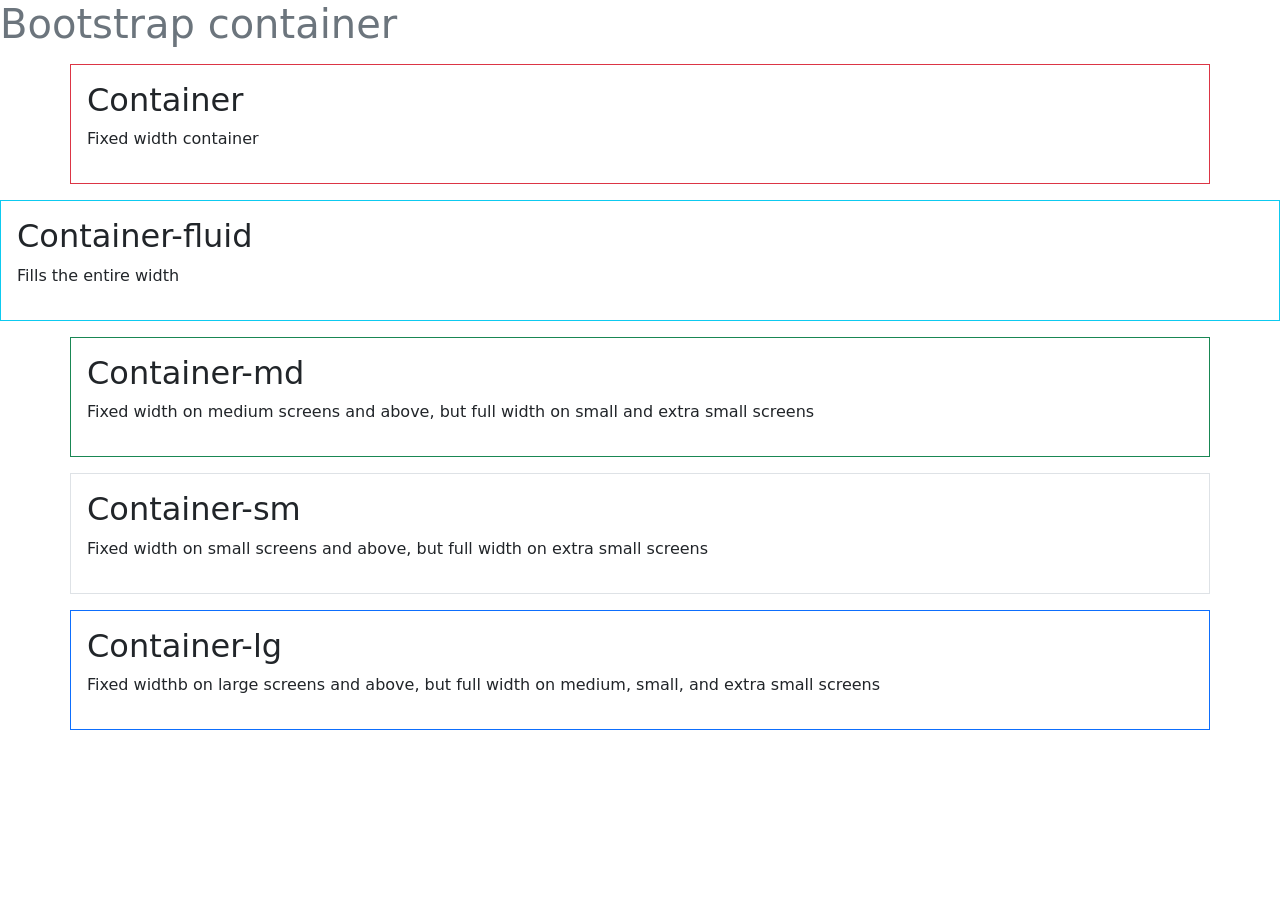
==== Container.html @ 729c0778 "first commit" ====
<!DOCTYPE html>
<html lang="en">
<head>
    <meta charset="UTF-8">
    <meta name="viewport" content="width=device-width, initial-scale=1.0">
    <title>Bootstrap container</title>
    <link href="https://cdn.jsdelivr.net/npm/bootstrap@5.3.8/dist/css/bootstrap.min.css" rel="stylesheet" integrity="sha384-sRIl4kxILFvY47J16cr9ZwB07vP4J8+LH7qKQnuqkuIAvNWLzeN8tE5YBujZqJLB" crossorigin="anonymous">
</head>
<body>
    <h1 class="text-secondary">Bootstrap container</h1>
    <div class="container border border-danger mt-3 p-3">
        <h2>Container</h2>
        <p>Fixed width container</p>
    </div>
    <div class="container-fluid border border-info mt-3 p-3">
        <h2>Container-fluid</h2>
        <p>Fills the entire width</p>
    </div>
    <div class="container-md border border-success mt-3 p-3">
        <h2>Container-md</h2>
        <p>Fixed width on medium screens and above, but full width on small  and extra small screens</p>
    </div>
    <div class="container-sm border border-waring mt-3 p-3">
        <h2>Container-sm</h2>
        <p>Fixed width on small screens and above, but full width on extra small screens</p>
    </div>
    <div class="container-lg border border-primary mt-3 p-3">
        <h2>Container-lg</h2>
        <p>Fixed widthb on large screens and above, but full width on medium, small, and extra small screens</p>
    </div>
    <script src="https://cdn.jsdelivr.net/npm/bootstrap@5.3.8/dist/js/bootstrap.bundle.min.js" integrity="sha384-FKyoEForCGlyvwx9Hj09JcYn3nv7wiPVlz7YYwJrWVcXK/BmnVDxM+D2scQbITxI" crossorigin="anonymous"></script>
</body>
</html>
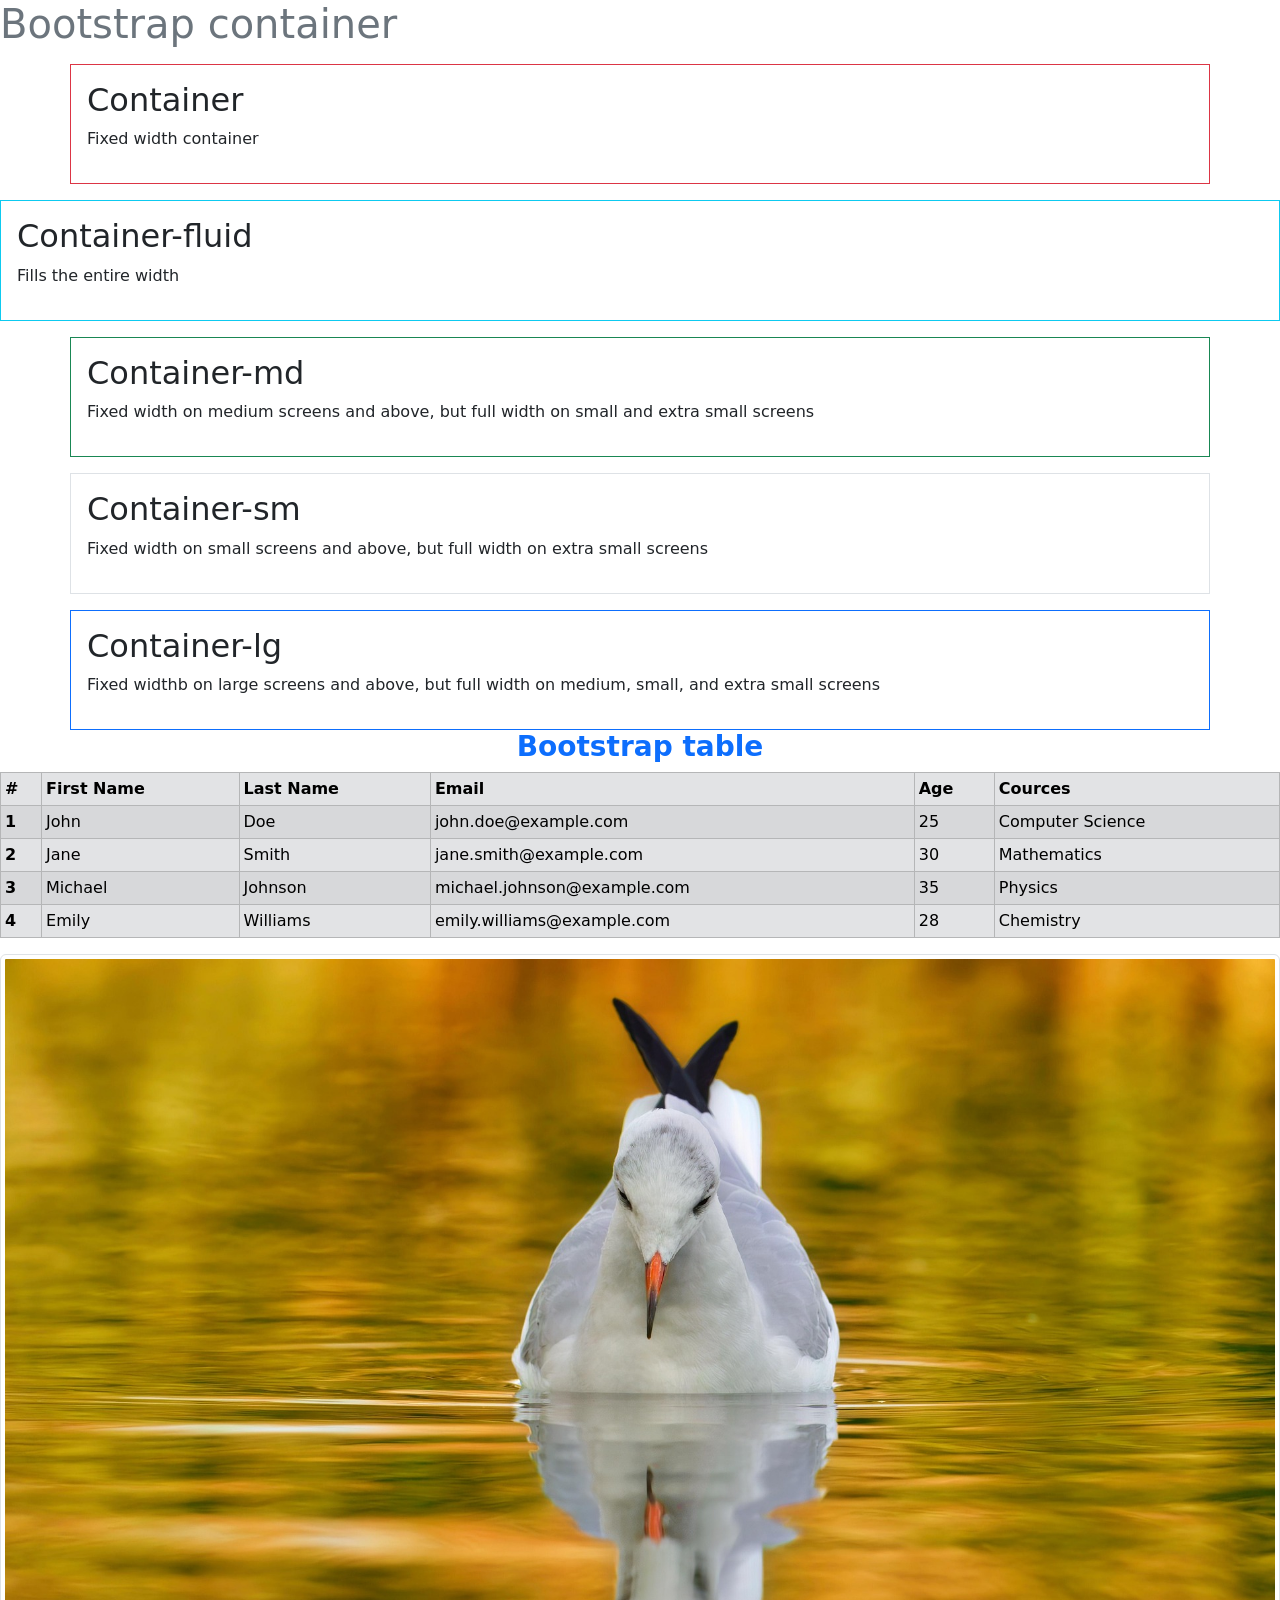
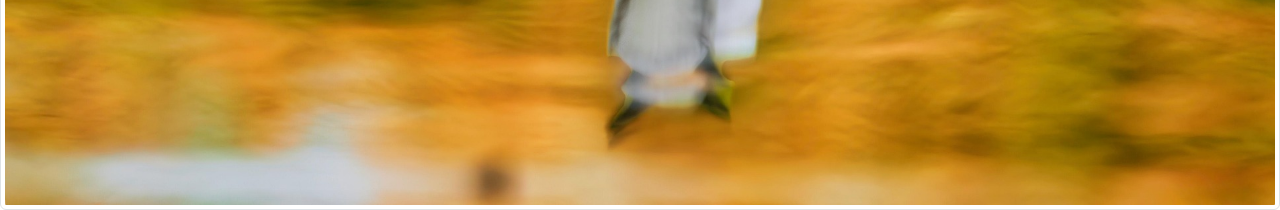
==== commit 36e531b7: "BSTRAP" ====
--- a/Container.html
+++ b/Container.html
@@ -4,7 +4,7 @@
     <meta charset="UTF-8">
     <meta name="viewport" content="width=device-width, initial-scale=1.0">
     <title>Bootstrap container</title>
-    <link href="https://cdn.jsdelivr.net/npm/bootstrap@5.3.8/dist/css/bootstrap.min.css" rel="stylesheet" integrity="sha384-sRIl4kxILFvY47J16cr9ZwB07vP4J8+LH7qKQnuqkuIAvNWLzeN8tE5YBujZqJLB" crossorigin="anonymous">
+    <link rel="stylesheet" href="css/bootstrap.min.css">
 </head>
 <body>
     <h1 class="text-secondary">Bootstrap container</h1>
@@ -28,6 +28,54 @@
         <h2>Container-lg</h2>
         <p>Fixed widthb on large screens and above, but full width on medium, small, and extra small screens</p>
     </div>
-    <script src="https://cdn.jsdelivr.net/npm/bootstrap@5.3.8/dist/js/bootstrap.bundle.min.js" integrity="sha384-FKyoEForCGlyvwx9Hj09JcYn3nv7wiPVlz7YYwJrWVcXK/BmnVDxM+D2scQbITxI" crossorigin="anonymous"></script>
+    <h3 class="text-primary text-center fw-bold">Bootstrap table</h3>
+    <table class="table table-striped table-hover table-bordered table-sm table-secondary table-responsive">
+        <thead>
+            <tr>
+                <th>#</th>
+                <th>First Name</th>
+                <th>Last Name</th>
+                <th>Email</th>
+                <th>Age</th>
+                <th>Cources</th>
+            </tr>
+        </thead>
+        <tbody>
+            <tr>
+                <th>1</th>
+                <td>John</td>
+                <td>Doe</td>
+                <td>john.doe@example.com</td>
+                <td>25</td>
+                <td>Computer Science</td>
+            </tr>
+            <tr>
+                <th>2</th>
+                <td>Jane</td>
+                <td>Smith</td>
+                <td>jane.smith@example.com</td>
+                <td>30</td>
+                <td>Mathematics</td>
+            </tr>
+            <tr>
+                <th>3</th>
+                <td>Michael</td>
+                <td>Johnson</td>
+                <td>michael.johnson@example.com</td>
+                <td>35</td>
+                <td>Physics</td>
+            </tr>
+            <tr>
+                <th>4</th>
+                <td>Emily</td>
+                <td>Williams</td>
+                <td>emily.williams@example.com</td>
+                <td>28</td>
+                <td>Chemistry</td>
+            </tr>
+        </tbody>
+    </table>
+    <img class="img-fluid img-thumbnail rounded mx-auto d-block" src="Static/images/pixaguck-gull-7539615_1920.jpg" alt="">
+    <script src="js/bootstrap.js"></script>
 </body>
 </html>
